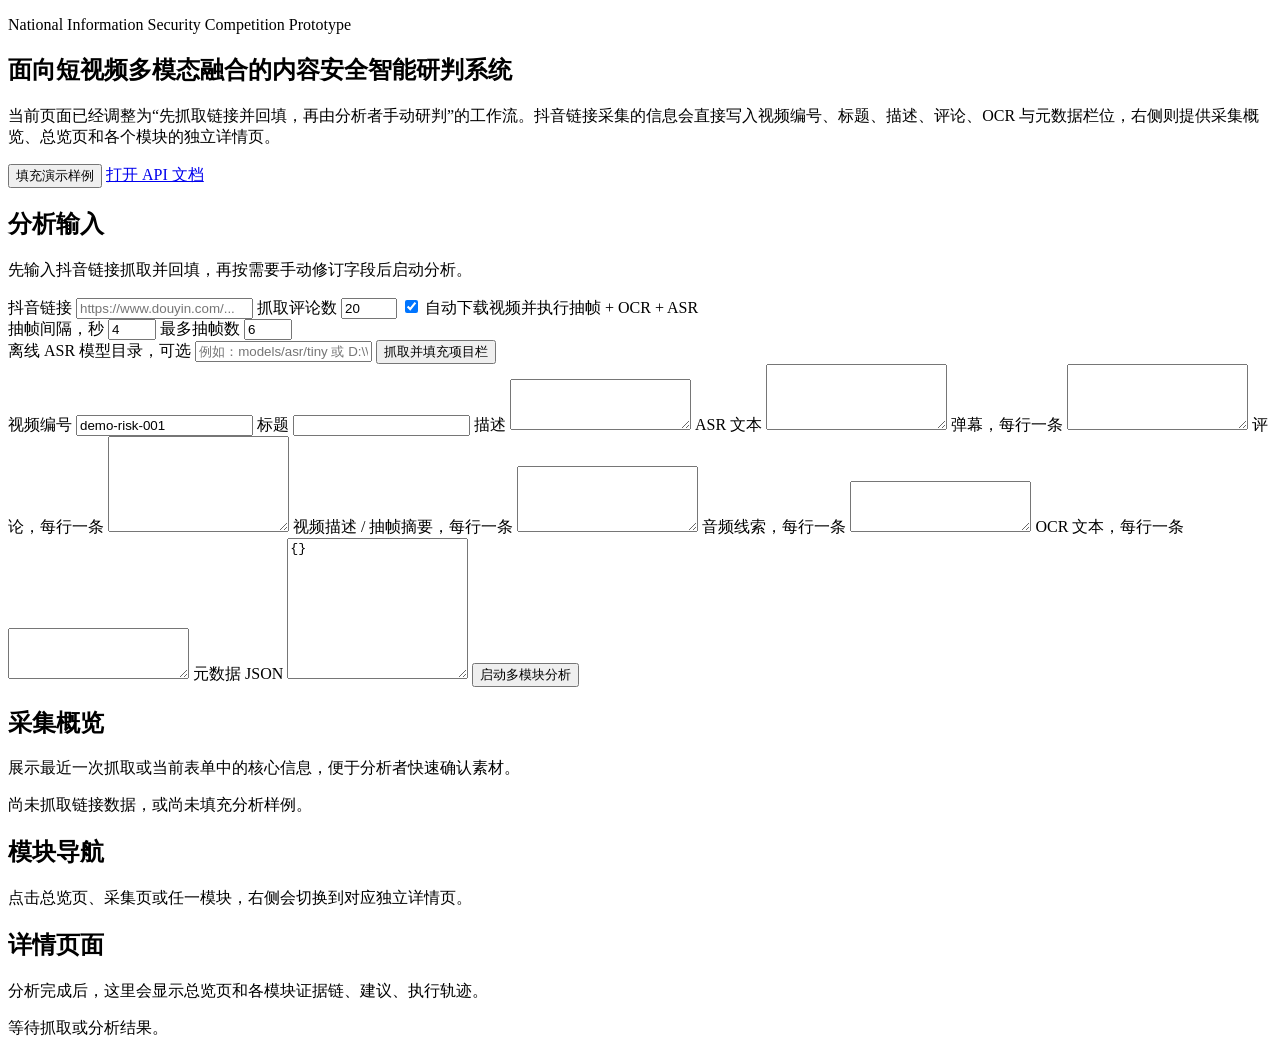
==== app/static/index.html @ 9ca27487 "Initial modular project structure" ====
<!DOCTYPE html>
<html lang="zh-CN">
  <head>
    <meta charset="UTF-8" />
    <meta name="viewport" content="width=device-width, initial-scale=1.0" />
    <title>内容安全智能研判系统</title>
    <link rel="stylesheet" href="/static/style.css" />
  </head>
  <body>
    <div class="bg-orb orb-a"></div>
    <div class="bg-orb orb-b"></div>
    <main class="shell">
      <section class="hero">
        <p class="eyebrow">National Information Security Competition Prototype</p>
        <h1>面向短视频多模态融合的内容安全智能研判系统</h1>
        <p class="lead">
          当前页面已经调整为“先抓取链接并回填，再由分析者手动研判”的工作流。抖音链接采集的信息会直接写入视频编号、标题、描述、评论、OCR 与元数据栏位，右侧则提供采集概览、总览页和各个模块的独立详情页。
        </p>
        <div class="hero-actions">
          <button id="fill-demo" class="primary">填充演示样例</button>
          <a class="secondary" href="/docs" target="_blank" rel="noreferrer">打开 API 文档</a>
        </div>
      </section>

      <section class="grid">
        <div class="panel">
          <div class="panel-head">
            <h2>分析输入</h2>
            <p>先输入抖音链接抓取并回填，再按需要手动修订字段后启动分析。</p>
          </div>

          <form id="url-form" class="form">
            <label>
              <span>抖音链接</span>
              <input id="source_url" placeholder="https://www.douyin.com/..." />
            </label>
            <label>
              <span>抓取评论数</span>
              <input id="max_comments" type="number" min="1" max="100" value="20" />
            </label>
            <label class="checkbox-row">
              <input id="process_video" type="checkbox" checked />
              <span>自动下载视频并执行抽帧 + OCR + ASR</span>
            </label>
            <div class="inline-fields">
              <label>
                <span>抽帧间隔，秒</span>
                <input id="frame_interval_seconds" type="number" min="1" max="30" step="1" value="4" />
              </label>
              <label>
                <span>最多抽帧数</span>
                <input id="max_frames" type="number" min="1" max="24" step="1" value="6" />
              </label>
            </div>
            <label>
              <span>离线 ASR 模型目录，可选</span>
              <input id="asr_model_path" placeholder="例如：models/asr/tiny 或 D:\\models\\whisper-tiny" />
            </label>
            <button class="secondary full" type="submit">抓取并填充项目栏</button>
          </form>

          <form id="analysis-form" class="form">
            <label>
              <span>视频编号</span>
              <input id="video_id" value="demo-risk-001" />
            </label>
            <label>
              <span>标题</span>
              <input id="title" />
            </label>
            <label>
              <span>描述</span>
              <textarea id="description" rows="3"></textarea>
            </label>
            <label>
              <span>ASR 文本</span>
              <textarea id="speech_text" rows="4"></textarea>
            </label>
            <label>
              <span>弹幕，每行一条</span>
              <textarea id="bullet_chats" rows="4"></textarea>
            </label>
            <label>
              <span>评论，每行一条</span>
              <textarea id="comments" rows="6"></textarea>
            </label>
            <label>
              <span>视频描述 / 抽帧摘要，每行一条</span>
              <textarea id="visual_descriptions" rows="4"></textarea>
            </label>
            <label>
              <span>音频线索，每行一条</span>
              <textarea id="audio_cues" rows="3"></textarea>
            </label>
            <label>
              <span>OCR 文本，每行一条</span>
              <textarea id="ocr_text" rows="3"></textarea>
            </label>
            <label>
              <span>元数据 JSON</span>
              <textarea id="metadata" rows="9">{}</textarea>
            </label>
            <button class="primary full" type="submit">启动多模块分析</button>
          </form>
        </div>

        <div class="stack">
          <div class="panel compact">
            <div class="panel-head">
              <h2>采集概览</h2>
              <p>展示最近一次抓取或当前表单中的核心信息，便于分析者快速确认素材。</p>
            </div>
            <div id="source-preview" class="result empty">尚未抓取链接数据，或尚未填充分析样例。</div>
          </div>

          <div class="panel compact">
            <div class="panel-head">
              <h2>模块导航</h2>
              <p>点击总览页、采集页或任一模块，右侧会切换到对应独立详情页。</p>
            </div>
            <div id="module-nav" class="nav-list"></div>
          </div>

          <div class="panel compact panel-fill">
            <div class="panel-head">
              <h2>详情页面</h2>
              <p>分析完成后，这里会显示总览页和各模块证据链、建议、执行轨迹。</p>
            </div>
            <div id="module-detail" class="result empty">等待抓取或分析结果。</div>
          </div>
        </div>
      </section>
    </main>

    <script src="/static/app.js"></script>
  </body>
</html>
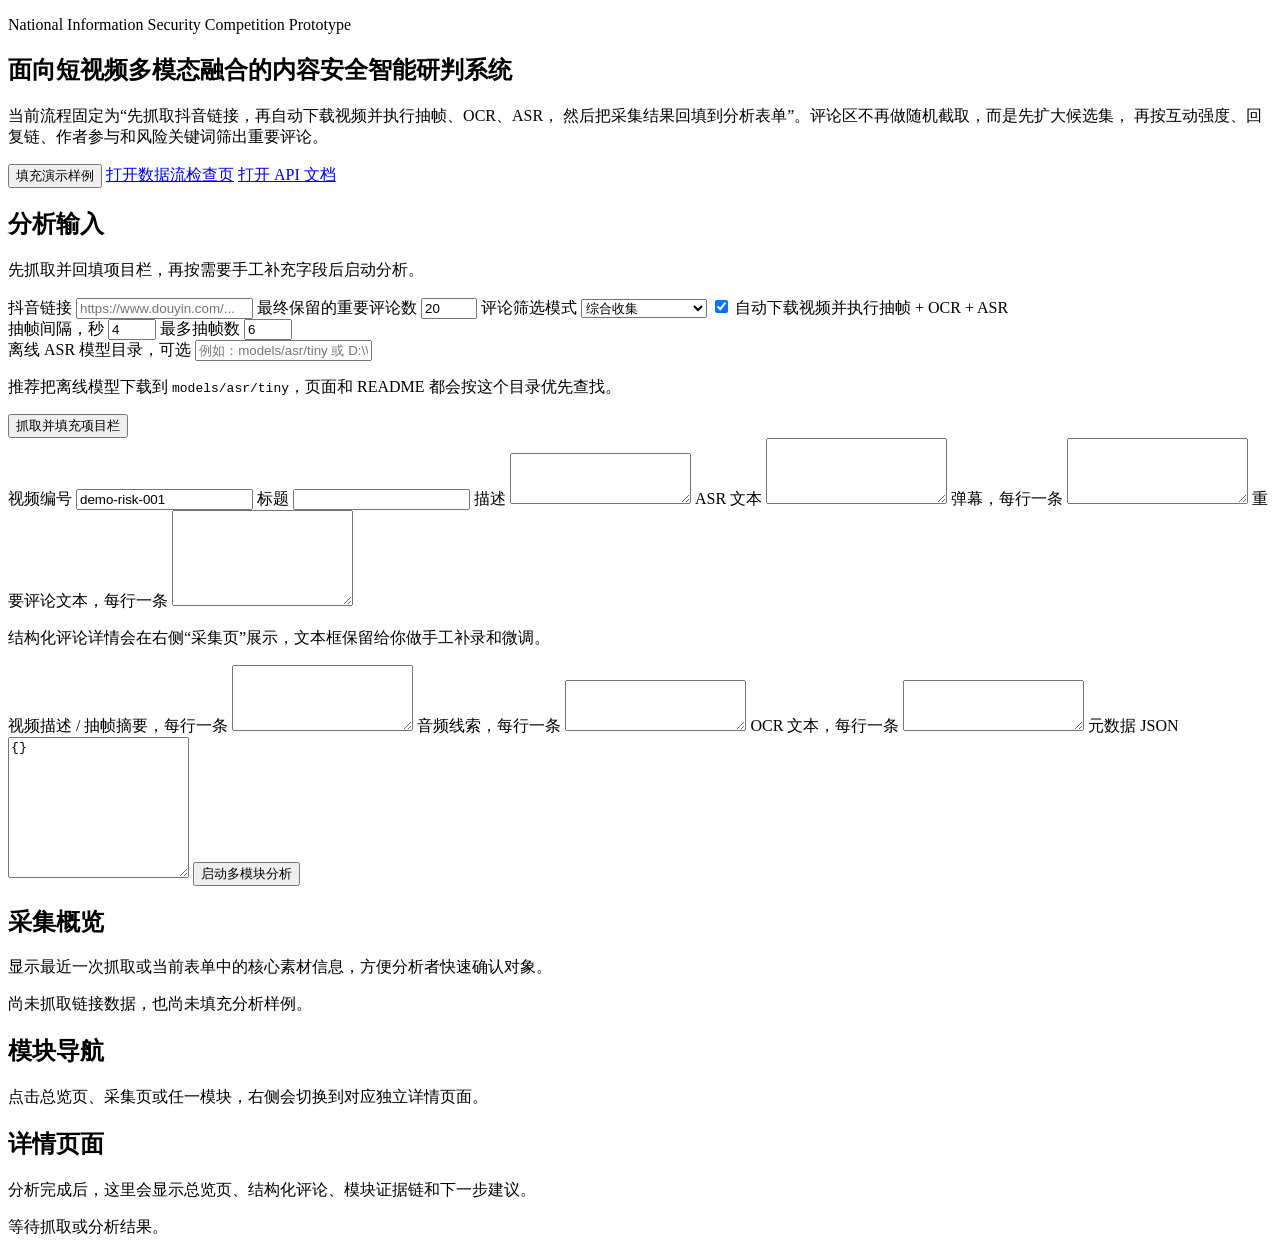
==== commit 60224dd3: "Complete modular collection, debug trace, and comment selection workflow" ====
--- a/app/static/index.html
+++ b/app/static/index.html
@@ -14,10 +14,13 @@
         <p class="eyebrow">National Information Security Competition Prototype</p>
         <h1>面向短视频多模态融合的内容安全智能研判系统</h1>
         <p class="lead">
-          当前页面已经调整为“先抓取链接并回填，再由分析者手动研判”的工作流。抖音链接采集的信息会直接写入视频编号、标题、描述、评论、OCR 与元数据栏位，右侧则提供采集概览、总览页和各个模块的独立详情页。
+          当前流程固定为“先抓取抖音链接，再自动下载视频并执行抽帧、OCR、ASR，
+          然后把采集结果回填到分析表单”。评论区不再做随机截取，而是先扩大候选集，
+          再按互动强度、回复链、作者参与和风险关键词筛出重要评论。
         </p>
         <div class="hero-actions">
           <button id="fill-demo" class="primary">填充演示样例</button>
+          <a class="secondary" href="/debug/flow" rel="noreferrer">打开数据流检查页</a>
           <a class="secondary" href="/docs" target="_blank" rel="noreferrer">打开 API 文档</a>
         </div>
       </section>
@@ -26,7 +29,7 @@
         <div class="panel">
           <div class="panel-head">
             <h2>分析输入</h2>
-            <p>先输入抖音链接抓取并回填，再按需要手动修订字段后启动分析。</p>
+            <p>先抓取并回填项目栏，再按需要手工补充字段后启动分析。</p>
           </div>
 
           <form id="url-form" class="form">
@@ -35,8 +38,17 @@
               <input id="source_url" placeholder="https://www.douyin.com/..." />
             </label>
             <label>
-              <span>抓取评论数</span>
+              <span>最终保留的重要评论数</span>
               <input id="max_comments" type="number" min="1" max="100" value="20" />
+            </label>
+            <label>
+              <span>评论筛选模式</span>
+              <select id="comment_selection_mode">
+                <option value="comprehensive" selected>综合收集</option>
+                <option value="engagement">按点赞和互动优先</option>
+                <option value="recent">按最近时间优先</option>
+                <option value="risk">按风险关键词优先</option>
+              </select>
             </label>
             <label class="checkbox-row">
               <input id="process_video" type="checkbox" checked />
@@ -45,7 +57,14 @@
             <div class="inline-fields">
               <label>
                 <span>抽帧间隔，秒</span>
-                <input id="frame_interval_seconds" type="number" min="1" max="30" step="1" value="4" />
+                <input
+                  id="frame_interval_seconds"
+                  type="number"
+                  min="1"
+                  max="30"
+                  step="1"
+                  value="4"
+                />
               </label>
               <label>
                 <span>最多抽帧数</span>
@@ -54,8 +73,14 @@
             </div>
             <label>
               <span>离线 ASR 模型目录，可选</span>
-              <input id="asr_model_path" placeholder="例如：models/asr/tiny 或 D:\\models\\whisper-tiny" />
+              <input
+                id="asr_model_path"
+                placeholder="例如：models/asr/tiny 或 D:\\models\\faster-whisper-tiny"
+              />
             </label>
+            <p class="hint">
+              推荐把离线模型下载到 <code>models/asr/tiny</code>，页面和 README 都会按这个目录优先查找。
+            </p>
             <button class="secondary full" type="submit">抓取并填充项目栏</button>
           </form>
 
@@ -81,9 +106,12 @@
               <textarea id="bullet_chats" rows="4"></textarea>
             </label>
             <label>
-              <span>评论，每行一条</span>
+              <span>重要评论文本，每行一条</span>
               <textarea id="comments" rows="6"></textarea>
             </label>
+            <p class="hint">
+              结构化评论详情会在右侧“采集页”展示，文本框保留给你做手工补录和微调。
+            </p>
             <label>
               <span>视频描述 / 抽帧摘要，每行一条</span>
               <textarea id="visual_descriptions" rows="4"></textarea>
@@ -108,15 +136,15 @@
           <div class="panel compact">
             <div class="panel-head">
               <h2>采集概览</h2>
-              <p>展示最近一次抓取或当前表单中的核心信息，便于分析者快速确认素材。</p>
+              <p>显示最近一次抓取或当前表单中的核心素材信息，方便分析者快速确认对象。</p>
             </div>
-            <div id="source-preview" class="result empty">尚未抓取链接数据，或尚未填充分析样例。</div>
+            <div id="source-preview" class="result empty">尚未抓取链接数据，也尚未填充分析样例。</div>
           </div>
 
           <div class="panel compact">
             <div class="panel-head">
               <h2>模块导航</h2>
-              <p>点击总览页、采集页或任一模块，右侧会切换到对应独立详情页。</p>
+              <p>点击总览页、采集页或任一模块，右侧会切换到对应独立详情页面。</p>
             </div>
             <div id="module-nav" class="nav-list"></div>
           </div>
@@ -124,7 +152,7 @@
           <div class="panel compact panel-fill">
             <div class="panel-head">
               <h2>详情页面</h2>
-              <p>分析完成后，这里会显示总览页和各模块证据链、建议、执行轨迹。</p>
+              <p>分析完成后，这里会显示总览页、结构化评论、模块证据链和下一步建议。</p>
             </div>
             <div id="module-detail" class="result empty">等待抓取或分析结果。</div>
           </div>
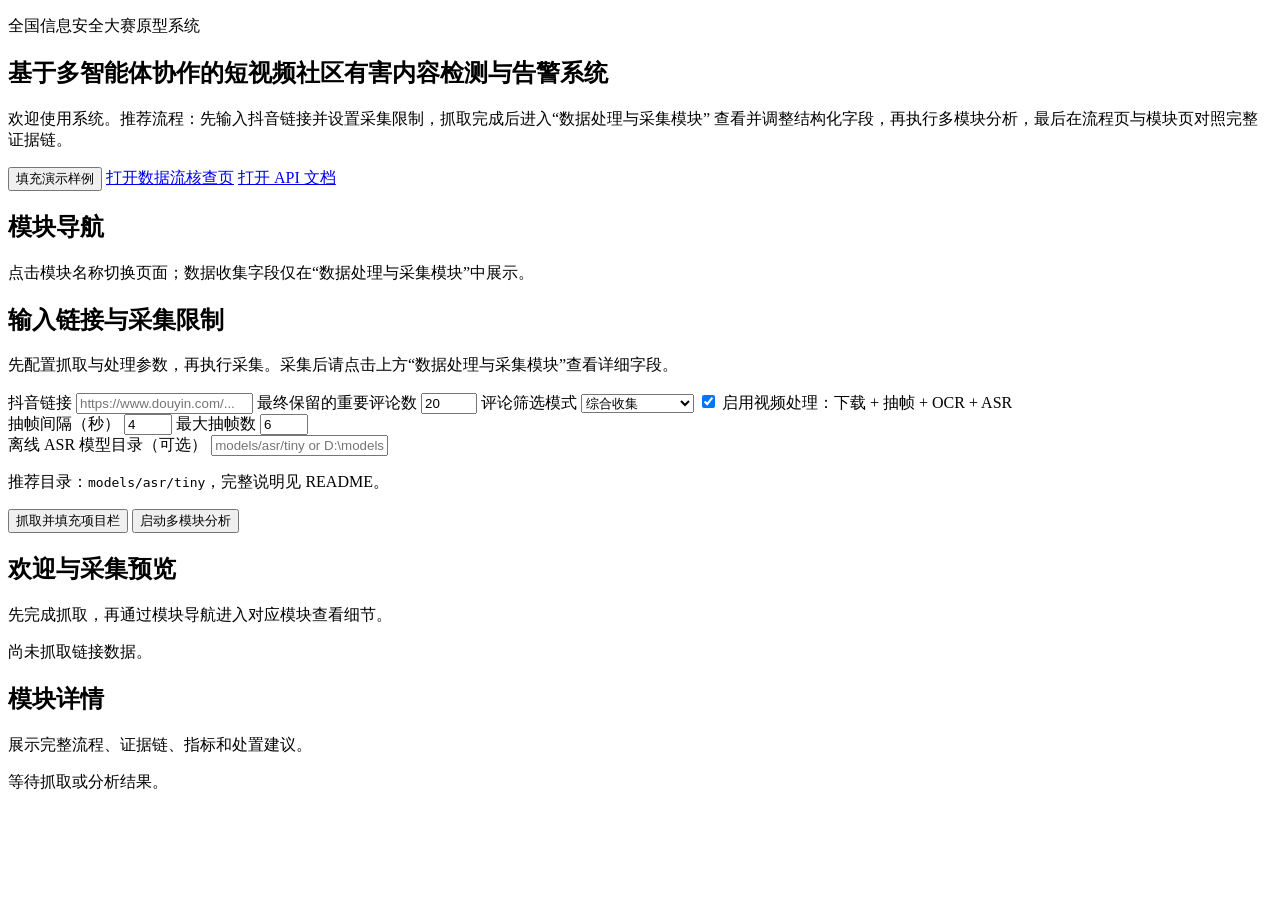
==== commit ffbcf7a3: "feat: 完善多模块研判链路并重写技术汇报README" ====
--- a/app/static/index.html
+++ b/app/static/index.html
@@ -3,33 +3,43 @@
   <head>
     <meta charset="UTF-8" />
     <meta name="viewport" content="width=device-width, initial-scale=1.0" />
-    <title>内容安全智能研判系统</title>
+    <title>基于多智能体协作的短视频社区有害内容检测与告警系统</title>
     <link rel="stylesheet" href="/static/style.css" />
   </head>
   <body>
     <div class="bg-orb orb-a"></div>
     <div class="bg-orb orb-b"></div>
+    <div class="bg-orb orb-c"></div>
     <main class="shell">
       <section class="hero">
-        <p class="eyebrow">National Information Security Competition Prototype</p>
-        <h1>面向短视频多模态融合的内容安全智能研判系统</h1>
+        <p class="eyebrow">全国信息安全大赛原型系统</p>
+        <h1>基于多智能体协作的短视频社区有害内容检测与告警系统</h1>
         <p class="lead">
-          当前流程固定为“先抓取抖音链接，再自动下载视频并执行抽帧、OCR、ASR，
-          然后把采集结果回填到分析表单”。评论区不再做随机截取，而是先扩大候选集，
-          再按互动强度、回复链、作者参与和风险关键词筛出重要评论。
+          欢迎使用系统。推荐流程：先输入抖音链接并设置采集限制，抓取完成后进入“数据处理与采集模块”
+          查看并调整结构化字段，再执行多模块分析，最后在流程页与模块页对照完整证据链。
         </p>
         <div class="hero-actions">
-          <button id="fill-demo" class="primary">填充演示样例</button>
-          <a class="secondary" href="/debug/flow" rel="noreferrer">打开数据流检查页</a>
+          <button id="fill-demo" class="primary" type="button">填充演示样例</button>
+          <a class="secondary" href="/debug/flow" rel="noreferrer">打开数据流核查页</a>
           <a class="secondary" href="/docs" target="_blank" rel="noreferrer">打开 API 文档</a>
         </div>
       </section>
 
-      <section class="grid">
+      <section class="nav-top">
+        <div class="panel nav-panel">
+          <div class="panel-head">
+            <h2>模块导航</h2>
+            <p>点击模块名称切换页面；数据收集字段仅在“数据处理与采集模块”中展示。</p>
+          </div>
+          <div id="module-nav" class="nav-list"></div>
+        </div>
+      </section>
+
+      <section class="workspace-grid">
         <div class="panel">
           <div class="panel-head">
-            <h2>分析输入</h2>
-            <p>先抓取并回填项目栏，再按需要手工补充字段后启动分析。</p>
+            <h2>输入链接与采集限制</h2>
+            <p>先配置抓取与处理参数，再执行采集。采集后请点击上方“数据处理与采集模块”查看详细字段。</p>
           </div>
 
           <form id="url-form" class="form">
@@ -45,117 +55,53 @@
               <span>评论筛选模式</span>
               <select id="comment_selection_mode">
                 <option value="comprehensive" selected>综合收集</option>
-                <option value="engagement">按点赞和互动优先</option>
-                <option value="recent">按最近时间优先</option>
-                <option value="risk">按风险关键词优先</option>
+                <option value="engagement">点赞/互动优先</option>
+                <option value="recent">最近时间优先</option>
+                <option value="risk">风险关键词优先</option>
               </select>
             </label>
             <label class="checkbox-row">
               <input id="process_video" type="checkbox" checked />
-              <span>自动下载视频并执行抽帧 + OCR + ASR</span>
+              <span>启用视频处理：下载 + 抽帧 + OCR + ASR</span>
             </label>
             <div class="inline-fields">
               <label>
-                <span>抽帧间隔，秒</span>
-                <input
-                  id="frame_interval_seconds"
-                  type="number"
-                  min="1"
-                  max="30"
-                  step="1"
-                  value="4"
-                />
+                <span>抽帧间隔（秒）</span>
+                <input id="frame_interval_seconds" type="number" min="1" max="30" step="1" value="4" />
               </label>
               <label>
-                <span>最多抽帧数</span>
+                <span>最大抽帧数</span>
                 <input id="max_frames" type="number" min="1" max="24" step="1" value="6" />
               </label>
             </div>
             <label>
-              <span>离线 ASR 模型目录，可选</span>
-              <input
-                id="asr_model_path"
-                placeholder="例如：models/asr/tiny 或 D:\\models\\faster-whisper-tiny"
-              />
+              <span>离线 ASR 模型目录（可选）</span>
+              <input id="asr_model_path" placeholder="models/asr/tiny or D:\models\faster-whisper-tiny" />
             </label>
             <p class="hint">
-              推荐把离线模型下载到 <code>models/asr/tiny</code>，页面和 README 都会按这个目录优先查找。
+              推荐目录：<code>models/asr/tiny</code>，完整说明见 README。
             </p>
             <button class="secondary full" type="submit">抓取并填充项目栏</button>
-          </form>
-
-          <form id="analysis-form" class="form">
-            <label>
-              <span>视频编号</span>
-              <input id="video_id" value="demo-risk-001" />
-            </label>
-            <label>
-              <span>标题</span>
-              <input id="title" />
-            </label>
-            <label>
-              <span>描述</span>
-              <textarea id="description" rows="3"></textarea>
-            </label>
-            <label>
-              <span>ASR 文本</span>
-              <textarea id="speech_text" rows="4"></textarea>
-            </label>
-            <label>
-              <span>弹幕，每行一条</span>
-              <textarea id="bullet_chats" rows="4"></textarea>
-            </label>
-            <label>
-              <span>重要评论文本，每行一条</span>
-              <textarea id="comments" rows="6"></textarea>
-            </label>
-            <p class="hint">
-              结构化评论详情会在右侧“采集页”展示，文本框保留给你做手工补录和微调。
-            </p>
-            <label>
-              <span>视频描述 / 抽帧摘要，每行一条</span>
-              <textarea id="visual_descriptions" rows="4"></textarea>
-            </label>
-            <label>
-              <span>音频线索，每行一条</span>
-              <textarea id="audio_cues" rows="3"></textarea>
-            </label>
-            <label>
-              <span>OCR 文本，每行一条</span>
-              <textarea id="ocr_text" rows="3"></textarea>
-            </label>
-            <label>
-              <span>元数据 JSON</span>
-              <textarea id="metadata" rows="9">{}</textarea>
-            </label>
-            <button class="primary full" type="submit">启动多模块分析</button>
+            <button id="analyze-run" class="primary full" type="button">启动多模块分析</button>
           </form>
         </div>
 
-        <div class="stack">
-          <div class="panel compact">
-            <div class="panel-head">
-              <h2>采集概览</h2>
-              <p>显示最近一次抓取或当前表单中的核心素材信息，方便分析者快速确认对象。</p>
-            </div>
-            <div id="source-preview" class="result empty">尚未抓取链接数据，也尚未填充分析样例。</div>
+        <div class="panel compact">
+          <div class="panel-head">
+            <h2>欢迎与采集预览</h2>
+            <p>先完成抓取，再通过模块导航进入对应模块查看细节。</p>
           </div>
+          <div id="source-preview" class="result empty">尚未抓取链接数据。</div>
+        </div>
+      </section>
 
-          <div class="panel compact">
-            <div class="panel-head">
-              <h2>模块导航</h2>
-              <p>点击总览页、采集页或任一模块，右侧会切换到对应独立详情页面。</p>
-            </div>
-            <div id="module-nav" class="nav-list"></div>
+      <section class="workspace-detail">
+        <div class="panel panel-fill">
+          <div class="panel-head">
+            <h2>模块详情</h2>
+            <p>展示完整流程、证据链、指标和处置建议。</p>
           </div>
-
-          <div class="panel compact panel-fill">
-            <div class="panel-head">
-              <h2>详情页面</h2>
-              <p>分析完成后，这里会显示总览页、结构化评论、模块证据链和下一步建议。</p>
-            </div>
-            <div id="module-detail" class="result empty">等待抓取或分析结果。</div>
-          </div>
+          <div id="module-detail" class="result empty">等待抓取或分析结果。</div>
         </div>
       </section>
     </main>
